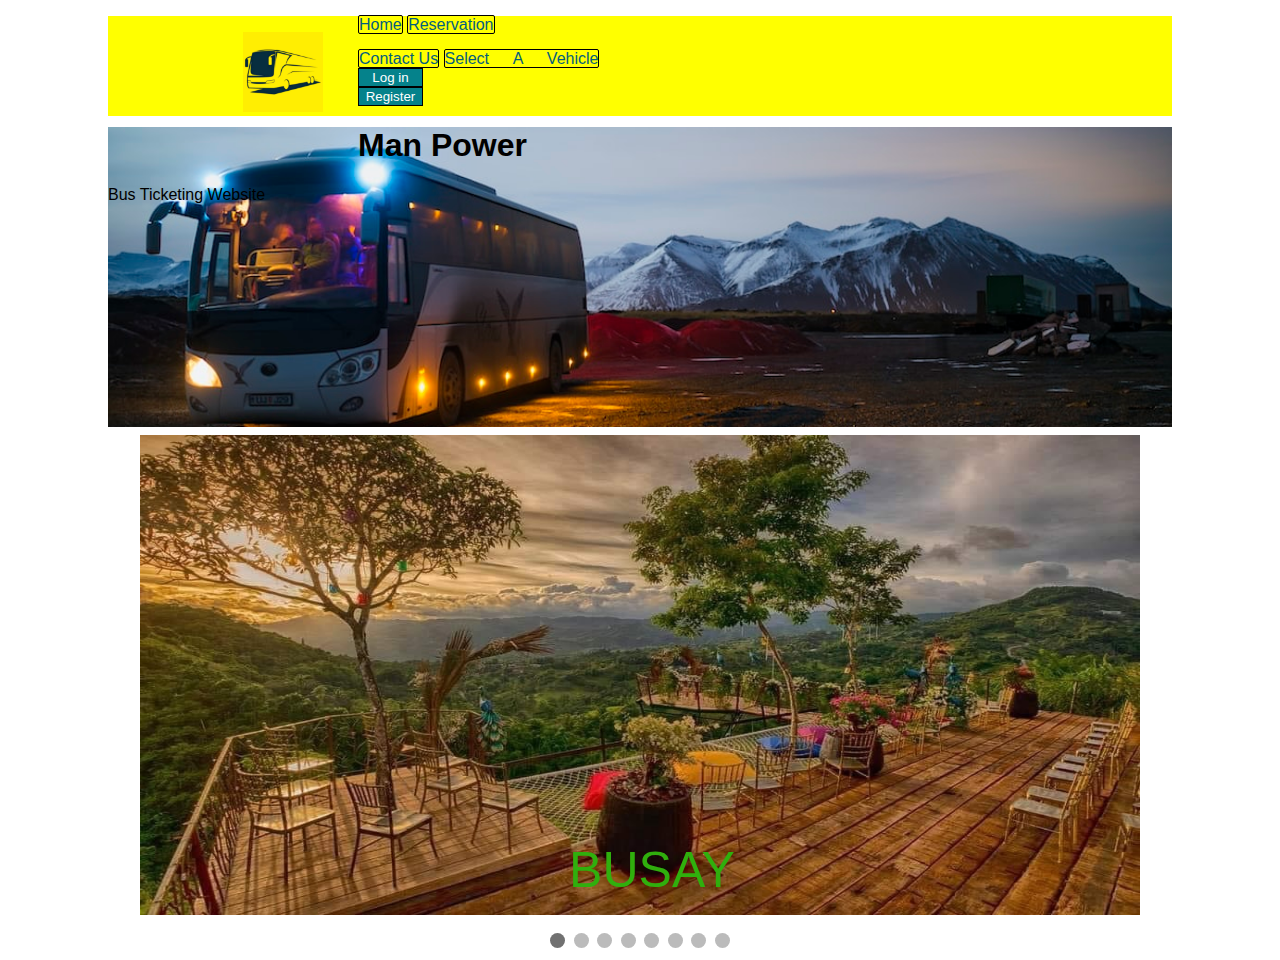
==== index.html @ f13e5b21 "First Commit" ====
<!DOCTYPE html>
<html lang="en">
<head>
    <meta charset="UTF-8">
    <meta http-equiv="X-UA-Compatible" content="IE=edge">
    <meta name="viewport" content="width=device-width, initial-scale=1.0">
    <title>BUS TICketing yawa</title>
    <link rel="stylesheet" href="css/index.css">
</head>
<body>
    <div class="container">
        <div>
            <p id="pop">       </p> <!-- chupapi -->
        </div>
        <div class="">
            <p><a href="index.html" class="chaddy">Home</a>
            <a href="reservation.html" class="chaddy">Reservation</a></p>
            <a href="contact.html" class="chaddy" id="chaddy1">Contact Us</a>
            <a href="select.html" class="chaddy">Select A Vehicle</a>
        </div>
        <div class="reg">
        <a href="log-in">
          <button class="link">Log in</button>
        </a>
        </div>
        <div class="reg">
        <a href="register.html">
            <button class="link" id="chupagetti">Register</button>
        </a>   
        </div>
        <div class="titleb">
          <h1>Man Power</h1>
          <p>Bus Ticketing Website</p>
    </div>
    </div>  
      
      <div class="slideshow-container">

        <div class="mySlides fade">
        
          <img src="images/busay.jpg"style="width:1000px" height="480px">
          <div class="text">BUSAY</div>
        </div>
        
        <div class="mySlides fade">
          <img src="images/uphill.jpg" style="width:1000px" height="480px">
          <div class="text">UPHILL</div>
        </div>
        <div class="mySlides fade">
          <img src="images/lapulapuatuo.jpg" style="width:1000px" height="480px">
          <div class="text">KULAPU</div>
        </div>
        <div class="mySlides fade">
            <img src="images/medilinauto.jpg" style="width:1000px" height="480px">
            <div class="text">MEDILIN</div>
          </div>
          <div class="mySlides fade">
            <img src="images/oslob.jpg" style="width:1000px" height="480px">
            <div class="text">OSLOB</div>
          </div>
          <div class="mySlides fade">
            <img src="images/siaraobawbaw.jpg" style="width:1000px" height="480px">
            <div class="text">SIARAO</div>
          </div>
          <div class="mySlides fade">
            <img src="images/sanperdoauto.jpg" style="width:1000px" height="480px">
            <div class="text">FORT SAN PEDRO</div>
          </div>
          <div class="mySlides fade">
            <img src="images/simalaauto.jpg" style="width:1000px" height="480px">
            <div class="text">SIMALA</div>
          </div>
        
        </div>
        <br>
        
        <div style="text-align:center">
          <span class="dot"></span> 
          <span class="dot"></span> 
          <span class="dot"></span> 
          <span class="dot"></span> 
          <span class="dot"></span> 
          <span class="dot"></span> 
          <span class="dot"></span> 
          <span class="dot"></span> 
        </div>
</body>
<script src="javafodler/index.js"></script>
</html>
---- css/index.css ----
body {
    background-color: white;
    font-family: Verdana, sans-serif;
  }
  
.container{
    background-color: yellow;
    background-size: cover;
    height: 100px;
    padding-left: 100px;
    padding-right: 100px;
    margin-left: 100px;
    margin-right: 100px;
}
  #chupagetti{
    margin-right: 10px;
  }
  #pop{
    background-image: url(../images/logobs1.jpg);
    background-position: center;
    background-size: contain;
    background-repeat: no-repeat;
    width: 150px;
    height: 80px;
    float: left;
  }
  .chaddy{
    text-decoration: none;
    color:rgb(3, 94, 125);
    word-spacing: 20px;
    border: 1px solid black;
    border-radius: 2px;
  }
  #chaddy1{
    word-spacing: 0;
  }
  .titleb{
    background-image: url(../images/background.jpg);
    background-position: center;
    background-size: cover;
    background-repeat: no-repeat;
    height: 300px;
    margin-top: 0px;
    margin-left: -100px;
    margin-right: -100px;
    margin-bottom: -100px;
  }
  .link {
    background-color: rgb(5, 130, 139);
    color: white;
    border: none;
    outline: none;
    cursor: pointer;
    padding: -10px -10px;
    width: 65px;
    border: 1px solid black;
  }
  .link:hover{
    background-color: hsl(257, 90%, 53%);
  }
.mySlides {display: none;
  margin-top: 319px;
}

img {vertical-align: middle;
}

/* Slideshow container */
.slideshow-container {
  max-width: 1000px;
  position: relative;
  margin: auto;
}

/* Caption text */
.text {
  color: hsl(107, 86%, 37%);
  font-size: 50px;
  padding: 8px 12px;
  position: absolute;
  bottom: 8px;
  width: 100%;
  text-align: center;
  font-family: Impact, Haettenschweiler, 'Arial Narrow Bold', sans-serif;
}

/* The dots/bullets/indicators */
.dot {
  height: 15px;
  width: 15px;
  margin: 0 2px;
  background-color: #bbb;
  border-radius: 50%;
  display: inline-block;
  transition: background-color 0.6s ease;
}

.active {
  background-color: #717171;
}

/* Fading animation */
.fade {
  animation-name: fade;
  animation-duration: 1.5s;
}

@keyframes fade {
  from {opacity: .4} 
  to {opacity: 1}
}

/* On smaller screens, decrease text size */
@media only screen and (max-width: 300px) {
  .text {font-size: 11px}
}
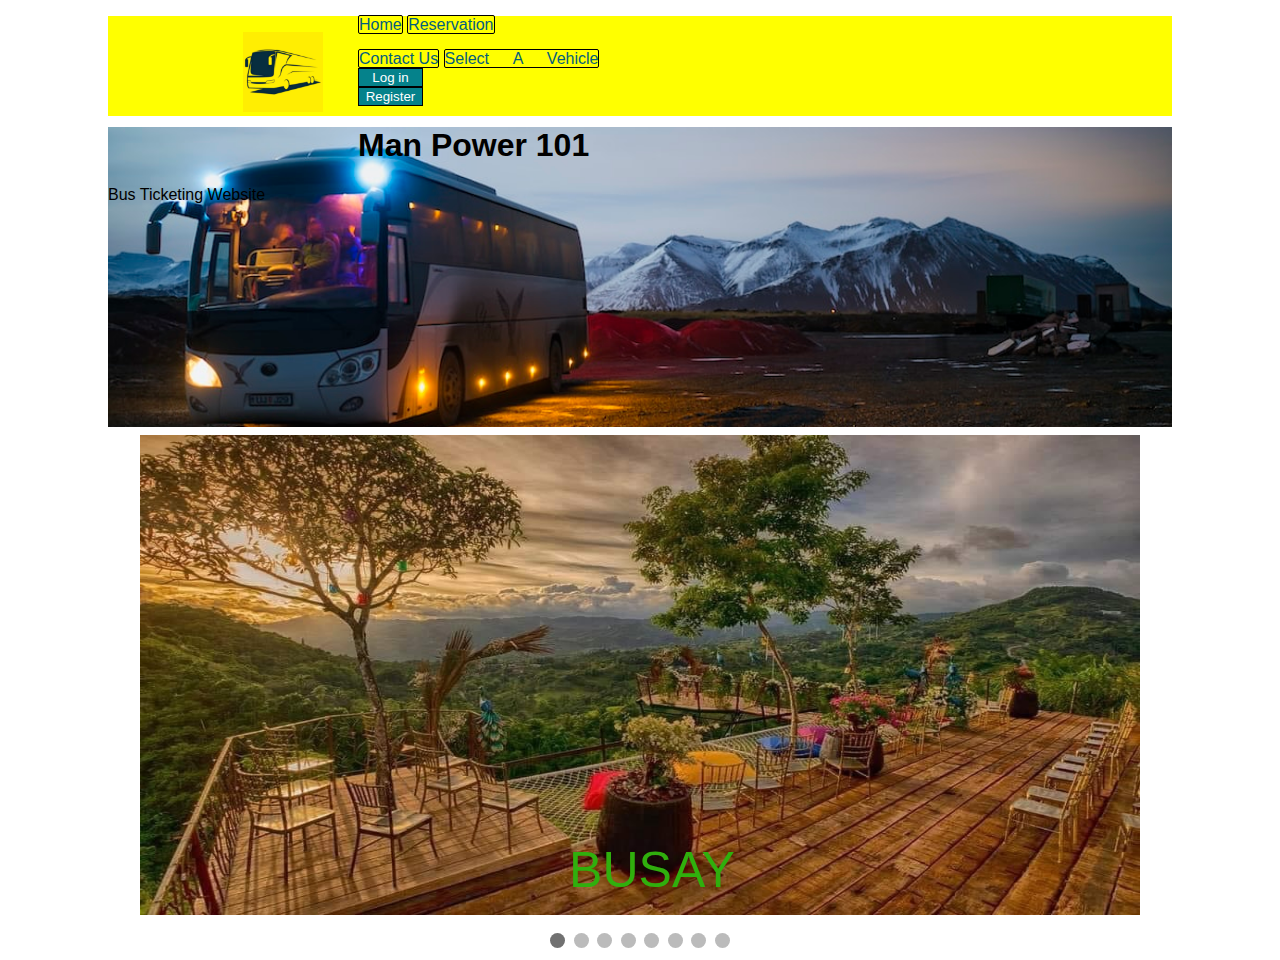
==== commit 2604e4c0: "commit" ====
--- a/index.html
+++ b/index.html
@@ -29,7 +29,7 @@
         </a>   
         </div>
         <div class="titleb">
-          <h1>Man Power</h1>
+          <h1>Man Power 101</h1>
           <p>Bus Ticketing Website</p>
     </div>
     </div>  
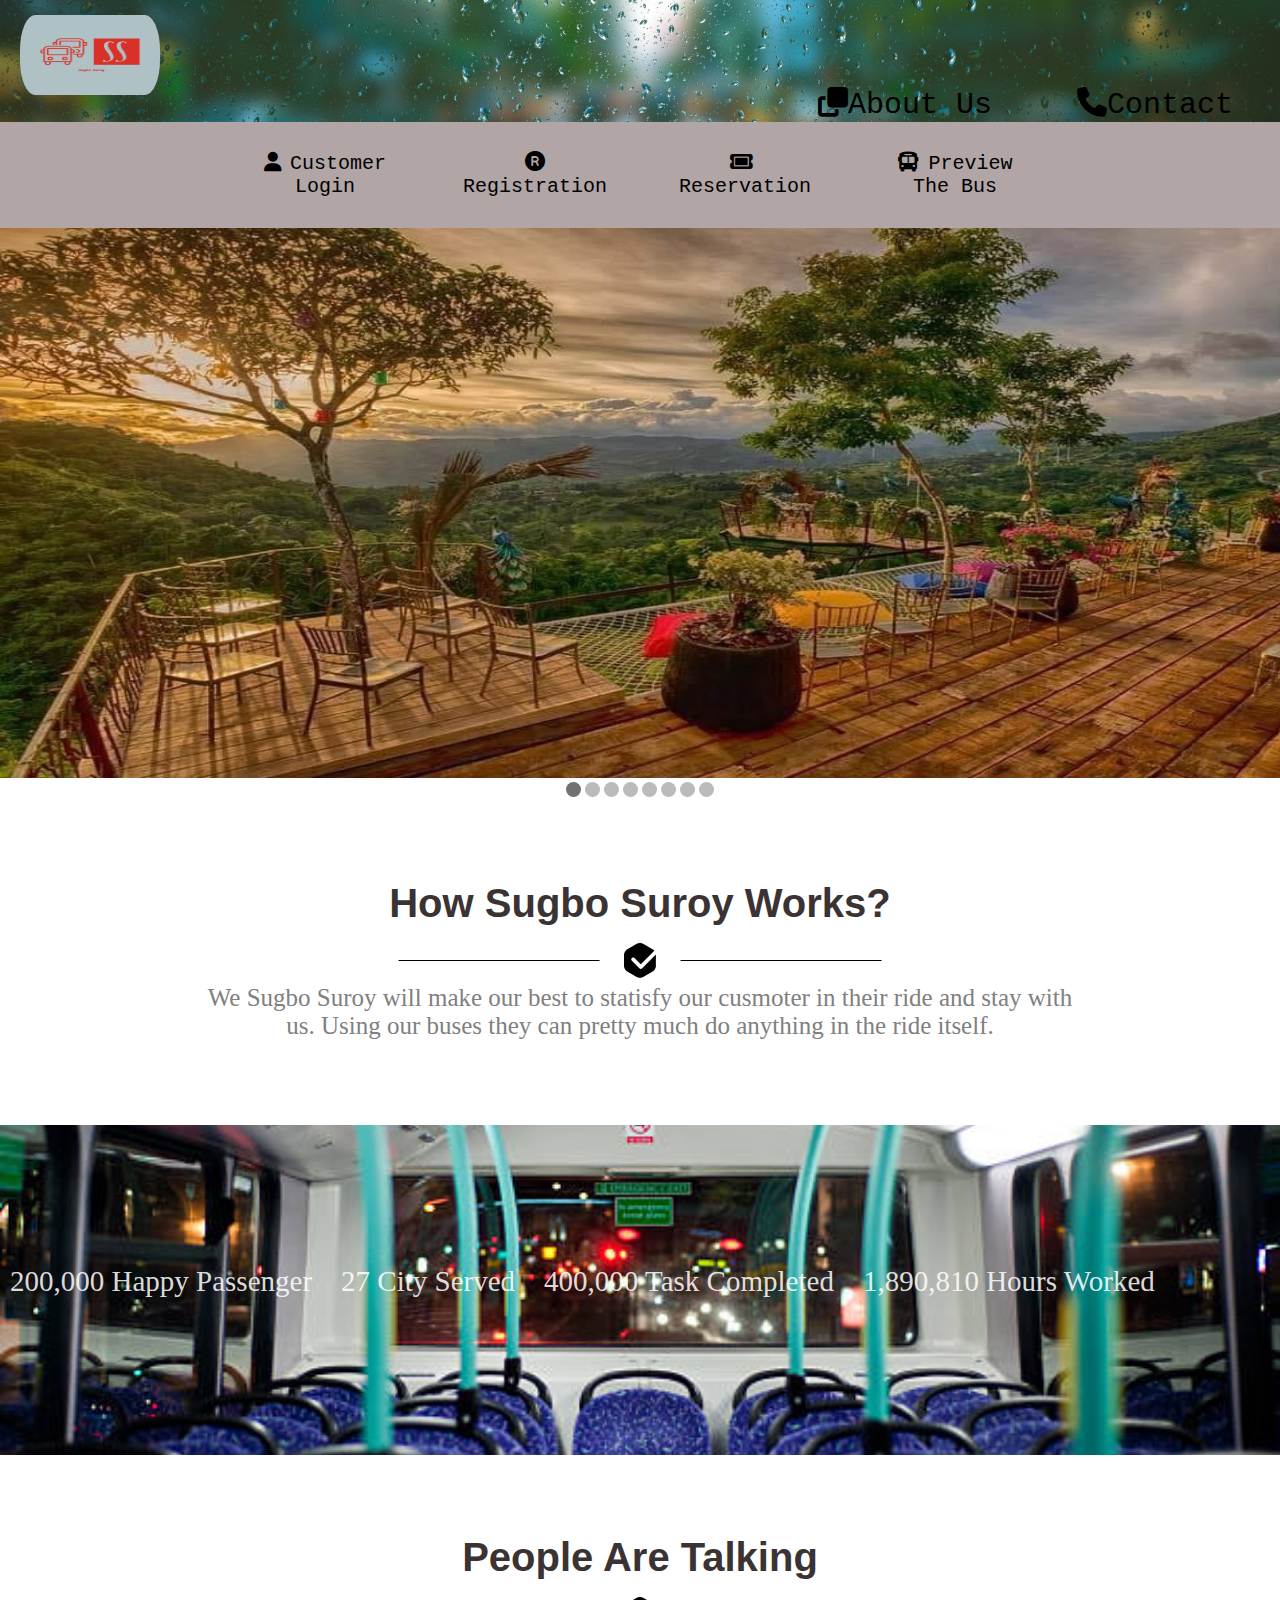
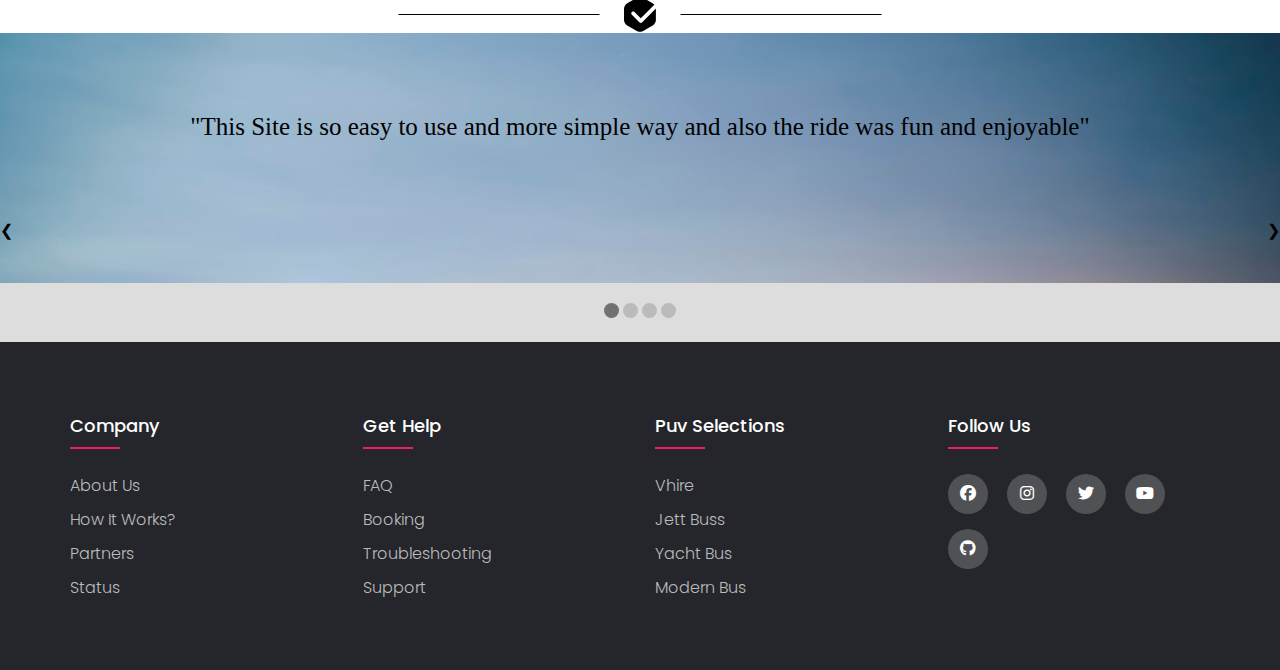
==== commit 14c7a684: "commit" ====
--- a/index.html
+++ b/index.html
@@ -4,77 +4,63 @@
     <meta charset="UTF-8">
     <meta http-equiv="X-UA-Compatible" content="IE=edge">
     <meta name="viewport" content="width=device-width, initial-scale=1.0">
-    <title>BUS TICketing yawa</title>
+    <title>BUS TICketing</title>
     <link rel="stylesheet" href="css/index.css">
+    <link rel="stylesheet" href="https://cdnjs.cloudflare.com/ajax/libs/font-awesome/6.2.1/css/all.min.css">
 </head>
 <body>
-    <div class="container">
-        <div>
-            <p id="pop">       </p> <!-- chupapi -->
-        </div>
-        <div class="">
-            <p><a href="index.html" class="chaddy">Home</a>
-            <a href="reservation.html" class="chaddy">Reservation</a></p>
-            <a href="contact.html" class="chaddy" id="chaddy1">Contact Us</a>
-            <a href="select.html" class="chaddy">Select A Vehicle</a>
-        </div>
-        <div class="reg">
-        <a href="log-in">
-          <button class="link">Log in</button>
-        </a>
-        </div>
-        <div class="reg">
-        <a href="register.html">
-            <button class="link" id="chupagetti">Register</button>
-        </a>   
-        </div>
-        <div class="titleb">
-          <h1>Man Power 101</h1>
-          <p>Bus Ticketing Website</p>
+  <!--Header Part-->
+  <div class="naver">
+  <nav class="navbar">
+    <a href="index.html"><img src="images/red.jpeg" class="bg2"></a>
+    <div class="nav-bar">
+      <ul>
+        <li><a href="about.html"><i class="fa fa-clone"></i>About Us</a></li>
+        <li><a href="contact.html"><i class="fa fa-phone"></i>Contact</a></li>
+      </ul>
     </div>
-    </div>  
-      
-      <div class="slideshow-container">
-
-        <div class="mySlides fade">
-        
-          <img src="images/busay.jpg"style="width:1000px" height="480px">
-          <div class="text">BUSAY</div>
-        </div>
-        
-        <div class="mySlides fade">
-          <img src="images/uphill.jpg" style="width:1000px" height="480px">
-          <div class="text">UPHILL</div>
+  </nav>
+</div>
+<!--Where the home and about, ETC.-->
+<div class="menu-bar">
+  <ul>
+    <li><a href="login.html"><i class="fa fa-user"></i>Customer Login</a>
+    </li>
+    <li><a href="register.html"><i class="fa-solid fa-registered"></i>Registration</a></li>
+    <li><a href="reservation.html"><i class="fa fa-ticket"></i>Reservation</a></li>
+    <li><a href="select.html"><i class="fa fa-bus"></i>Preview The Bus</a></li>
+  </ul>
+</div>
+  <!--SlideShow Images-->
+ <div class="slideshow-container">
+      <div class="mySlides fade">
+        <img src="images/busay.jpg" class="img2">
         </div>
         <div class="mySlides fade">
-          <img src="images/lapulapuatuo.jpg" style="width:1000px" height="480px">
-          <div class="text">KULAPU</div>
+          <img src="images/uphill.jpg" class="img2">
         </div>
         <div class="mySlides fade">
-            <img src="images/medilinauto.jpg" style="width:1000px" height="480px">
-            <div class="text">MEDILIN</div>
+          <img src="images/lapulapuatuo.jpg" class="img2">
+        </div>
+        <div class="mySlides fade">
+            <img src="images/medilinauto.jpg" class="img2" >
           </div>
           <div class="mySlides fade">
-            <img src="images/oslob.jpg" style="width:1000px" height="480px">
-            <div class="text">OSLOB</div>
+            <img src="images/oslob.jpg" class="img2">
           </div>
           <div class="mySlides fade">
-            <img src="images/siaraobawbaw.jpg" style="width:1000px" height="480px">
-            <div class="text">SIARAO</div>
+            <img src="images/siaraobawbaw.jpg" class="img2">
           </div>
           <div class="mySlides fade">
-            <img src="images/sanperdoauto.jpg" style="width:1000px" height="480px">
-            <div class="text">FORT SAN PEDRO</div>
+            <img src="images/sanperdoauto.jpg"class="img2">
           </div>
           <div class="mySlides fade">
-            <img src="images/simalaauto.jpg" style="width:1000px" height="480px">
-            <div class="text">SIMALA</div>
+            <img src="images/simalaauto.jpg" class="img2" >
           </div>
-        
-        </div>
-        <br>
-        
-        <div style="text-align:center">
+        </div> 
+        <!--End Of the SlideShow Images-->
+        <!--DOT in the Below OF the slideshow images-->
+     <div style="text-align:center">
           <span class="dot"></span> 
           <span class="dot"></span> 
           <span class="dot"></span> 
@@ -83,7 +69,90 @@
           <span class="dot"></span> 
           <span class="dot"></span> 
           <span class="dot"></span> 
+        </div> 
+      <!--After The SlideShow Images-->
+      <div a href="how">
+      <h3>How Sugbo Suroy Works?</h3>
+      <p class="bg"></p>
+      <p class="how">We Sugbo Suroy will make our best to statisfy our cusmoter in their ride and stay with us. Using our buses they can pretty much do anything in the ride itself.</p>
+      <p class="bg3"></p>
+    </div>
+    <div class="bg4">
+      <p class="p1">200,000 Happy Passenger</p>
+      <p class="p1">27 City Served</p>
+      <p class="p1">400,000 Task Completed</p>
+      <p class="p1">1,890,810 Hours Worked</p>
+    </div>
+    <div class="bg5">
+      <h3>People Are Talking</h3>
+      <p class="bg"></p>
+      <div class="comments-slider">
+        <div class="myslides">
+          <p>"This Site is so easy to use and more simple way and also the ride was fun and enjoyable"</p>
         </div>
+        <div class="myslides">
+          <p>""May you reach your destination safe and sound, enjoy your trip"
+            "</p>
+        </div>
+        <div class="myslides">
+          <p>“We`re grateful for choosing our service for your desire destination.”</p>
+        </div>
+        <div class="myslides">
+          <p>"This Site is so easy to use and more simple way and also the ride was fun and enjoyable"</p>
+        </div>
+        <a class="prev" onclick="onSlides(-1)">&#10094</a>
+        <a class="next" onclick="onSlides(1)">&#10095</a>
+      </div>
+      <div class="dots-contaner">
+        <span class="dot1" onclick="nowSlides(1)"></span>
+        <span class="dot1" onclick="nowSlides(2)"></span>
+        <span class="dot1" onclick="nowSlides(3)"></span>
+        <span class="dot1" onclick="nowSlides(4)"></span>
+      </div>
+    </div>
+    <footer class="footer">
+      <div class="cantin">
+        <div class="row">
+          <div class="footer-col">
+            <h4>company</h4>
+            <ul>
+              <li><a href="#">About us</a></li>
+              <li><a href="#">How it works?</a></li>
+              <li><a href="#">Partners</a></li>
+              <li><a href="#">status</a></li>
+            </ul>
+          </div>
+          <div class="footer-col">
+            <h4>get help</h4>
+            <ul>
+              <li><a href="#">FAQ</a></li>
+              <li><a href="#">Booking</a></li>
+              <li><a href="#">Troubleshooting</a></li>
+              <li><a href="#">Support</a></li>
+            </ul>
+          </div>
+          <div class="footer-col">
+            <h4>puv Selections</h4>
+            <ul>
+              <li><a href="#">Vhire</a></li>
+              <li><a href="#">Jett Buss</a></li>
+              <li><a href="#">Yacht Bus</a></li>
+              <li><a href="#">Modern Bus</a></li>
+            </ul>
+          </div>
+          <div class="footer-col">
+            <h4>follow us</h4>
+            <div class="social-links">
+              <a href="#"><i class="fab fa-facebook"></i></a>
+              <a href="#"><i class="fab fa-instagram"></i></a>
+              <a href="#"><i class="fab fa-twitter"></i></a>
+              <a href="#"><i class="fab fa-youtube"></i></a>
+              <a href="#"><i class="fab fa-github"></i></a>
+            </ul>
+          </div>
+        </div>
+      </div>
+    </footer>
 </body>
 <script src="javafodler/index.js"></script>
 </html>--- a/css/index.css
+++ b/css/index.css
@@ -1,105 +1,129 @@
+@import url('https://fonts.googleapis.com/css2?family=Poppins:wght@300;400;500&display=swap');
+* {
+  padding: 0;
+  margin: 0;
+  box-sizing: border-box;
+}
 body {
     background-color: white;
-    font-family: Verdana, sans-serif;
+    
   }
+body::-webkit-scrollbar{
+    width: 0.25rem;
+}
+body::-webkit-scrollbar-track{
+    background: #1e1e24;
+}
+body::-webkit-scrollbar-thumb{
+    background: hsl(278, 87%, 33%) 
+}
+.naver{
+  background-image: url(../images/background2.jpg);
+  background-size: cover;
+  background-repeat: no-repeat;
+  background-position: center;
   
-.container{
-    background-color: yellow;
-    background-size: cover;
-    height: 100px;
-    padding-left: 100px;
-    padding-right: 100px;
-    margin-left: 100px;
-    margin-right: 100px;
-}
-  #chupagetti{
-    margin-right: 10px;
-  }
-  #pop{
-    background-image: url(../images/logobs1.jpg);
-    background-position: center;
-    background-size: contain;
-    background-repeat: no-repeat;
-    width: 150px;
-    height: 80px;
-    float: left;
-  }
-  .chaddy{
-    text-decoration: none;
-    color:rgb(3, 94, 125);
-    word-spacing: 20px;
-    border: 1px solid black;
-    border-radius: 2px;
-  }
-  #chaddy1{
-    word-spacing: 0;
-  }
-  .titleb{
-    background-image: url(../images/background.jpg);
-    background-position: center;
-    background-size: cover;
-    background-repeat: no-repeat;
-    height: 300px;
-    margin-top: 0px;
-    margin-left: -100px;
-    margin-right: -100px;
-    margin-bottom: -100px;
-  }
-  .link {
-    background-color: rgb(5, 130, 139);
-    color: white;
-    border: none;
-    outline: none;
-    cursor: pointer;
-    padding: -10px -10px;
-    width: 65px;
-    border: 1px solid black;
-  }
-  .link:hover{
-    background-color: hsl(257, 90%, 53%);
-  }
+}
+
+.nav-bar
+{
+ text-align: right;
+}
+.nav-bar ul 
+{
+  display: inline-flex;
+  list-style: none;
+  color: #000000;
+}
+.nav-bar ul li
+{
+  width: 250px;
+  margin-top: -25px;
+  font-size: 30px;
+  font-family: 'Courier New', Courier, monospace;
+  text-align: center;
+}
+.nav-bar ul li a 
+{
+  text-decoration: none;
+  color: #000;
+}
+.nav-bar ul li:hover
+{
+  background: #76d98f;
+  border-radius: 3px;
+}
+
+.menu-bar {
+  background-color: rgb(177, 165, 165);
+  text-align: center;
+}
+.menu-bar ul {
+  display: inline-flex;
+  list-style: none;
+  color: rgb(0, 0, 0);
+}
+.menu-bar ul li 
+{
+  width: 180px;
+  margin: 15px;
+  padding: 15px;
+  font-size: 20px;
+  font-family: 'Courier New', Courier, monospace;
+}
+.menu-bar ul li a 
+{
+  text-decoration: none;
+  color: #000000;
+  
+}
+.menu-bar ul li:hover 
+{
+  background: #1188e9;
+  border-radius: 3px;
+}
+.menu-bar .fa 
+{
+  margin-right: 8px;
+}
+
 .mySlides {display: none;
-  margin-top: 319px;
-}
-
-img {vertical-align: middle;
-}
-
-/* Slideshow container */
+}
+
+.img2 {
+  height: 550px;
+  width: 1450px;
+}
+.bg2 {
+  background-repeat: no-repeat;
+  height: 80px;
+  width: 180px;
+  margin-top: 15px;
+  margin-right: 25px;
+  padding: 0px 20px;
+  border-radius: 35px;
+}
+
 .slideshow-container {
-  max-width: 1000px;
   position: relative;
-  margin: auto;
-}
-
-/* Caption text */
-.text {
-  color: hsl(107, 86%, 37%);
-  font-size: 50px;
-  padding: 8px 12px;
-  position: absolute;
-  bottom: 8px;
-  width: 100%;
-  text-align: center;
-  font-family: Impact, Haettenschweiler, 'Arial Narrow Bold', sans-serif;
-}
-
-/* The dots/bullets/indicators */
+}
+
 .dot {
   height: 15px;
   width: 15px;
-  margin: 0 2px;
+  margin: 0;
   background-color: #bbb;
   border-radius: 50%;
   display: inline-block;
   transition: background-color 0.6s ease;
+
 }
 
 .active {
   background-color: #717171;
 }
 
-/* Fading animation */
+
 .fade {
   animation-name: fade;
   animation-duration: 1.5s;
@@ -110,7 +134,215 @@
   to {opacity: 1}
 }
 
-/* On smaller screens, decrease text size */
-@media only screen and (max-width: 300px) {
+
+@media only screen and (max-width: 1000px) {
   .text {font-size: 11px}
-}+}
+
+h3{
+  color: #3b3333;
+  font-size: 40px;
+  font-family: 'Lucida Sans', 'Lucida Sans Regular', 'Lucida Grande', 'Lucida Sans Unicode', Geneva, Verdana, sans-serif;
+  text-align: center;
+  margin-top: 80px;
+}
+.bg {
+  background-image: url(../images/line-black.png);
+  background-repeat: no-repeat;
+  background-position: center;
+  height: 38px;
+  margin-top: 15px;
+}
+.how {
+  color: gray;
+  text-align: center;
+  justify-content: center;
+  font-size: 25px;
+  border: none;
+  padding: 5px 200px 5px 200px;
+  font-family: Georgia, 'Times New Roman', Times, serif; 
+}
+.bg4 
+{
+  margin-top: 80px;
+  background-image: url(../images/busnasd.jpg);
+  background-repeat: no-repeat;
+  background-size: cover;
+  background-position: center;
+  height: 330px;
+}
+.p1
+{
+  display: inline-flex;
+  text-align: center;
+  margin-right: 5px;
+  margin-top: 130px;
+  padding: 10px;
+  color: hsla(0, 0%, 100%, 0.865);
+  font-size: 29px;
+  font-family: 'Nerko One', cursive;
+
+}
+/*-- Comments Slider --*/
+.comments-slider
+{
+  position: relative;
+ background-image: url(../images/background.jpg);
+ background-repeat: no-repeat;
+ background-size: cover;
+
+ height: 250px;
+
+}
+/* SLIDES */
+.myslides 
+{
+  display: none;
+  padding: 80px;
+  text-align: center;
+  font-size: 25px;
+  font-family: 'Zen Dots', cursive;
+
+}
+/* next and previous button*/
+.prev .next {
+  cursor: pointer;
+  position: absolute;
+  top: 50%;
+  width: auto;
+  margin-top: -30px;
+  padding: 16px;
+  color: #888;
+  font-weight: bold;
+  font-size: 20px;
+  border-radius: 0 3px 3px 0;
+  user-select: none;
+}
+/* Position the next button to the right*/
+
+.next 
+{
+  position: absolute;
+  right: 0;
+  border-radius: 3px 0 0 3px;
+}
+
+/* on hover, add a black background color with a little bit see through*/
+
+.prev:hover, .next:hover 
+{
+  background-color: rgba(0, 0, 0, 0.8);
+  color: white;
+  size: 15px;
+}
+
+/* the dots */
+.dots-contaner
+{
+  text-align: center;
+  padding: 20px;
+  background: #ddd;
+}
+.dot1 {
+  cursor: pointer;
+  height: 15px;
+  width: 15px;
+  background-color: #bbb;
+  border-radius: 50%;
+  display: inline-block;
+  transition: background-color 0.6s ease;
+}
+/* Add a background color to the active dot/circle */
+.active, .dot:hover {
+  background-color: #717171;
+}
+/*Footer part*/
+.cantin
+{
+  max-width: 1170px;
+  
+  margin: auto;
+}
+.row
+{
+  display: flex;
+  flex-wrap: wrap;
+}
+ul {
+  list-style: none;
+}
+.footer 
+{
+  line-height: 1.5;
+  font-family: 'Poppins', sans-serif;
+  background-color: #24262b;
+  padding: 70px 0;
+}
+.footer-col
+{
+  width: 25%;
+  padding: 0 15px;
+}
+.footer-col h4 
+{
+  font-size: 18px;
+  color: #ffffff;
+  text-transform: capitalize;
+  margin-bottom: 35px;
+  font-weight: 500;
+  position: relative;
+}
+.footer-col h4::before
+{
+  content: '';
+  position: absolute;
+  left: 0;
+  bottom: -10px;
+  background-color: #e91e63;
+  height: 2px;
+  box-sizing: border-box;
+  width: 50px;
+}
+.footer-col ul li:not(:last-child) 
+{
+  margin-bottom: 10px;
+}
+.footer-col ul li a
+{
+  font-size: 16px;
+  text-transform: capitalize;
+  color: #ffffff;
+  text-decoration: none;
+  font-weight: 300;
+  color: #bbbbbb;
+  display: block;
+  transition: all 0.3s ease;
+}
+.footer-col ul li a:hover
+{
+  color: #ffffff;
+  padding-left: 8px;
+}
+.footer-col .social-links a{
+  display: inline-block;
+  height: 40px;
+  width: 40px;
+  background-color: rgba(255, 255, 255, 0.2);
+  margin: 0 15px 15px 0;
+  text-align: center;
+  line-height: 40px;
+  border-radius: 50%;
+  color: #ffffff;
+  transition: all 0.5s ease;
+}
+.footer-col .social-links a:hover
+{
+  color: #24262b;
+  background-color: #ffffff;
+}
+@media(max-width: 767px){
+  .footer-col {
+    width: 25%;
+    margin-bottom: 30px;
+  }
+}
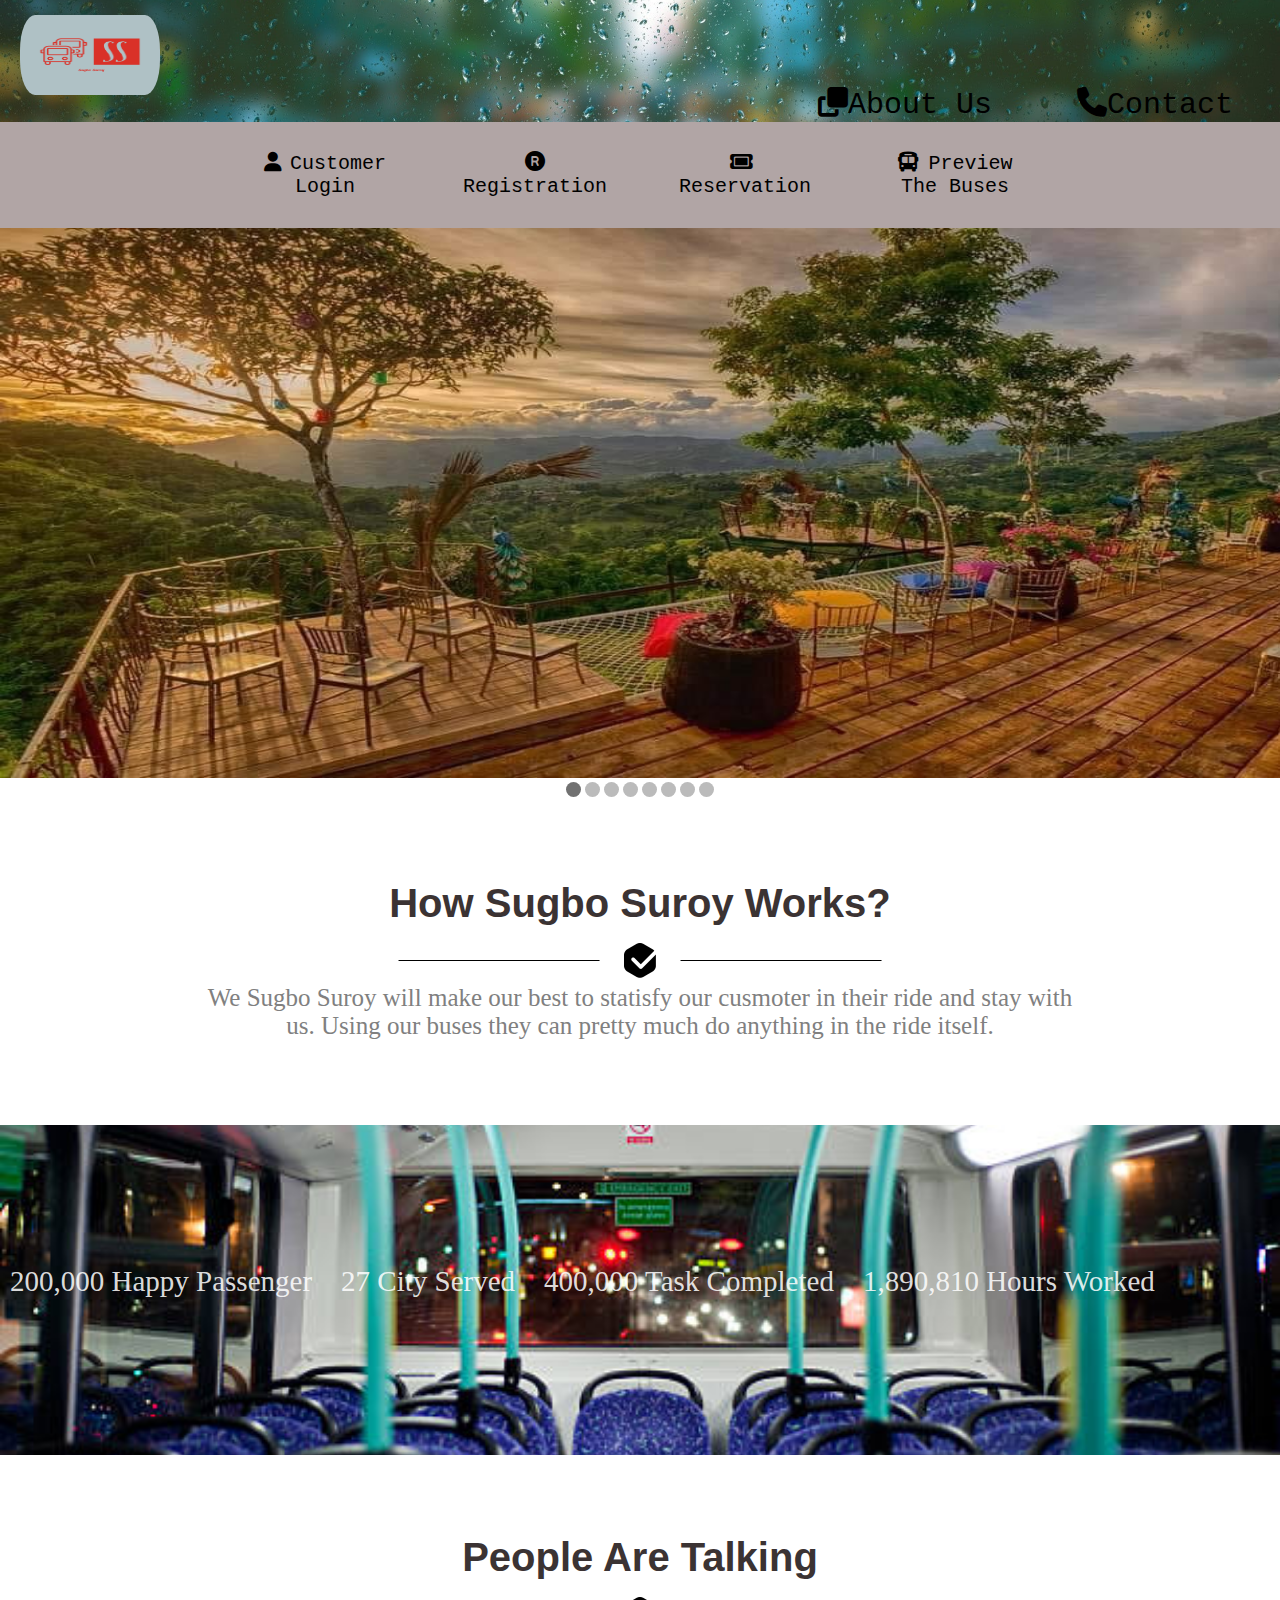
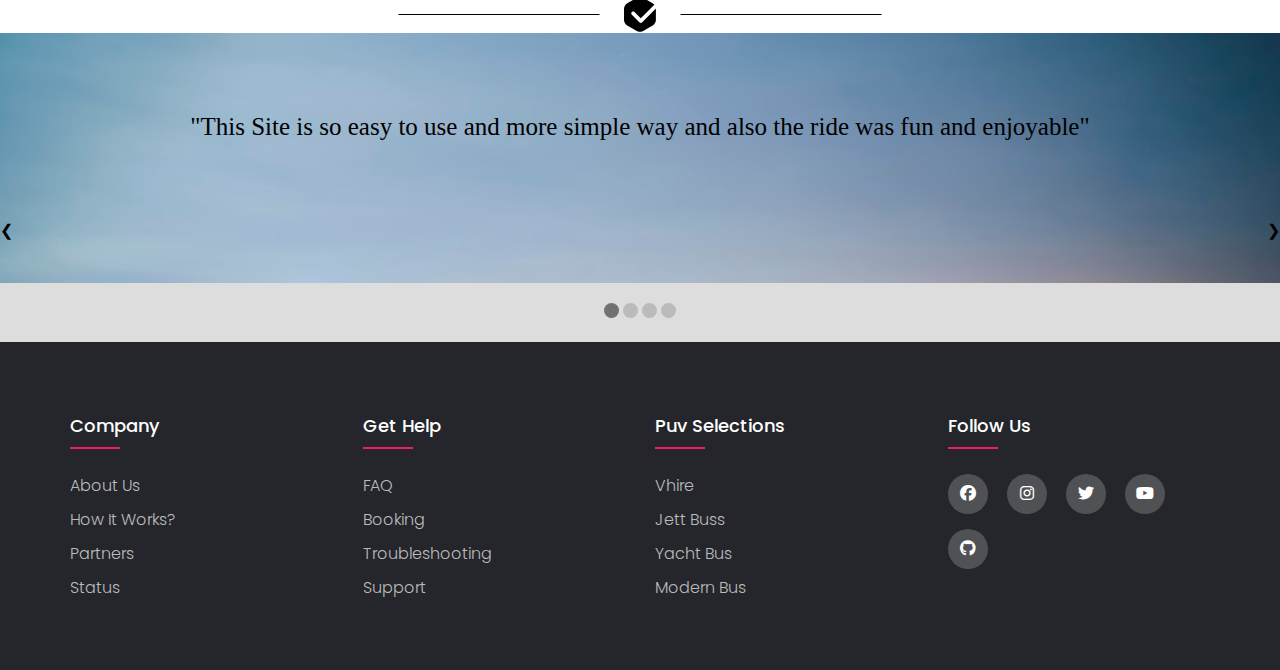
==== commit 39b7b4d5: "commit" ====
--- a/index.html
+++ b/index.html
@@ -28,7 +28,7 @@
     </li>
     <li><a href="register.html"><i class="fa-solid fa-registered"></i>Registration</a></li>
     <li><a href="reservation.html"><i class="fa fa-ticket"></i>Reservation</a></li>
-    <li><a href="select.html"><i class="fa fa-bus"></i>Preview The Bus</a></li>
+    <li><a href="select.html"><i class="fa fa-bus"></i>Preview The Buses</a></li>
   </ul>
 </div>
   <!--SlideShow Images-->
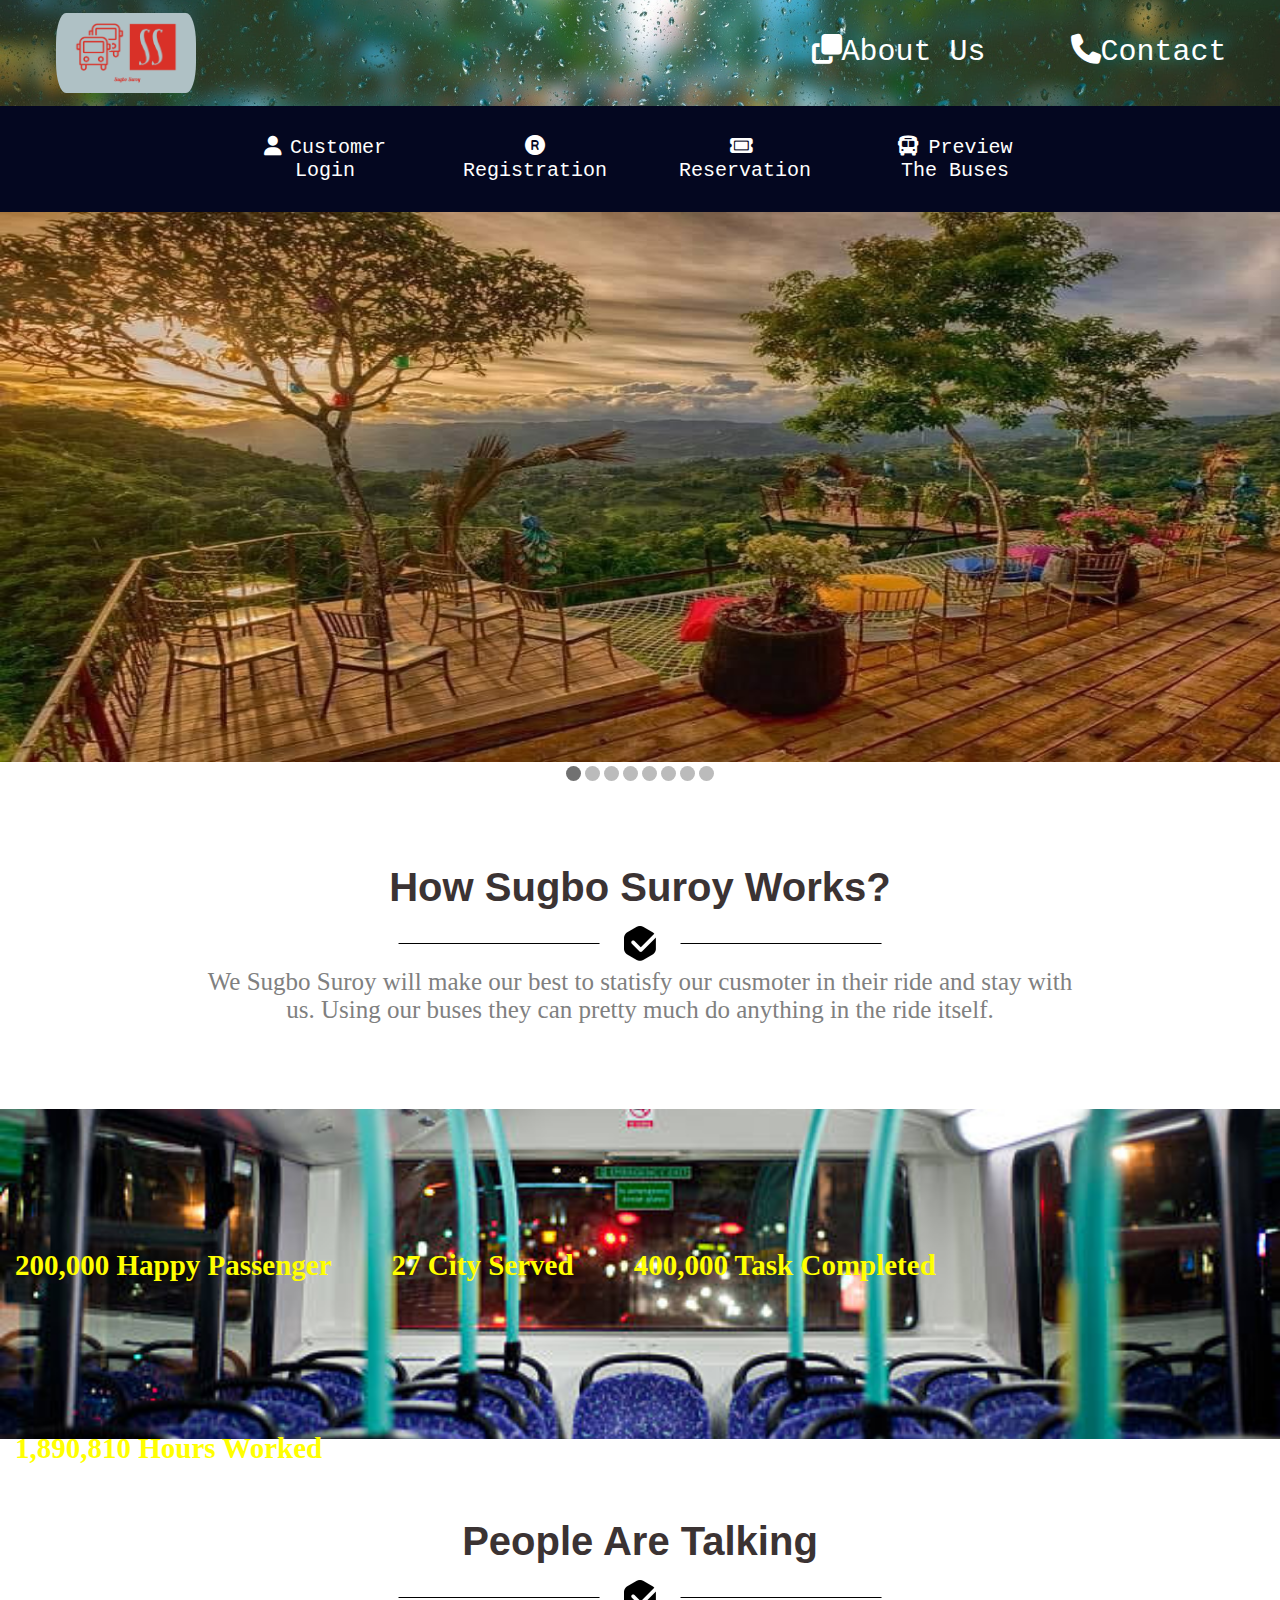
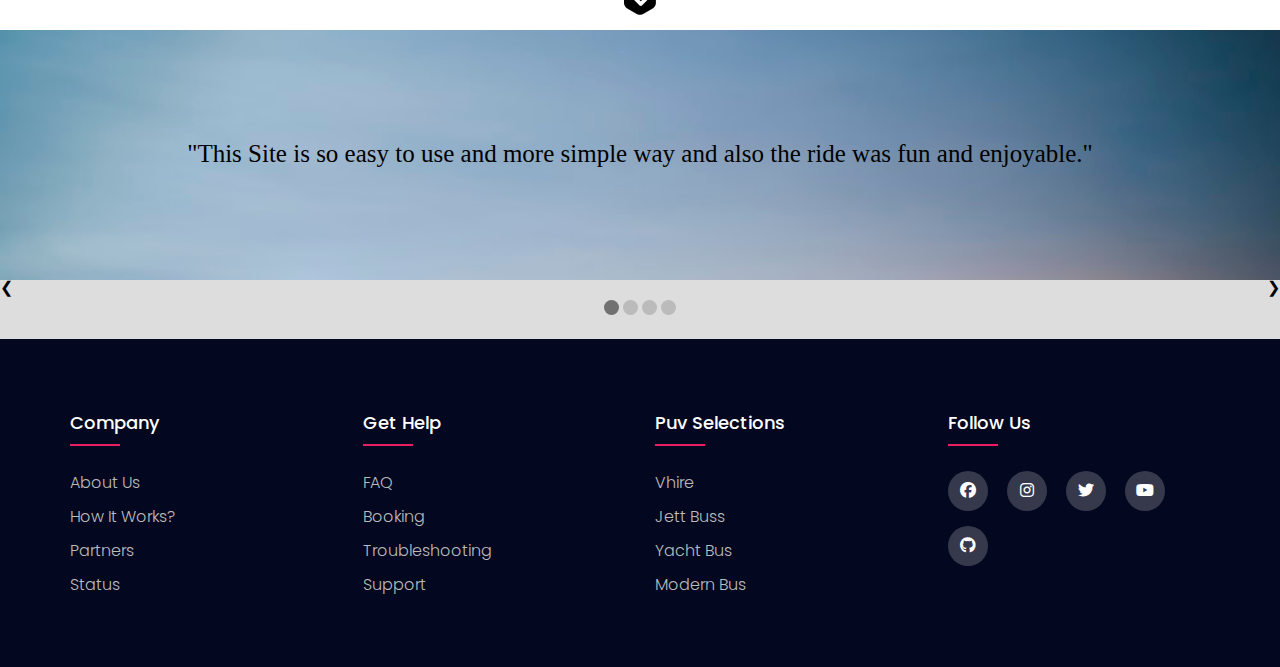
==== commit 1a79ca89: "C Commit" ====
--- a/index.html
+++ b/index.html
@@ -4,7 +4,7 @@
     <meta charset="UTF-8">
     <meta http-equiv="X-UA-Compatible" content="IE=edge">
     <meta name="viewport" content="width=device-width, initial-scale=1.0">
-    <title>BUS TICketing</title>
+    <title>Bus Ticketing</title>
     <link rel="stylesheet" href="css/index.css">
     <link rel="stylesheet" href="https://cdnjs.cloudflare.com/ajax/libs/font-awesome/6.2.1/css/all.min.css">
 </head>
@@ -88,17 +88,16 @@
       <p class="bg"></p>
       <div class="comments-slider">
         <div class="myslides">
-          <p>"This Site is so easy to use and more simple way and also the ride was fun and enjoyable"</p>
+          <p>"This Site is so easy to use and more simple way and also the ride was fun and enjoyable."</p>
         </div>
         <div class="myslides">
-          <p>""May you reach your destination safe and sound, enjoy your trip"
-            "</p>
+          <p>"May you reach your destination safe and sound, enjoy your trip."</p>
         </div>
         <div class="myslides">
           <p>“We`re grateful for choosing our service for your desire destination.”</p>
         </div>
         <div class="myslides">
-          <p>"This Site is so easy to use and more simple way and also the ride was fun and enjoyable"</p>
+          <p>"This Site is so easy to use and more simple way and also the ride was fun and enjoyable."</p>
         </div>
         <a class="prev" onclick="onSlides(-1)">&#10094</a>
         <a class="next" onclick="onSlides(1)">&#10095</a>
--- a/css/index.css
+++ b/css/index.css
@@ -22,12 +22,14 @@
   background-size: cover;
   background-repeat: no-repeat;
   background-position: center;
-  
+  padding: 0.5%;
 }
 
 .nav-bar
 {
  text-align: right;
+ margin-top: 40px;
+ margin-bottom: 30px;
 }
 .nav-bar ul 
 {
@@ -46,7 +48,7 @@
 .nav-bar ul li a 
 {
   text-decoration: none;
-  color: #000;
+  color: rgb(255, 255, 255);
 }
 .nav-bar ul li:hover
 {
@@ -55,13 +57,13 @@
 }
 
 .menu-bar {
-  background-color: rgb(177, 165, 165);
+  background-color: #040720;
   text-align: center;
 }
 .menu-bar ul {
   display: inline-flex;
   list-style: none;
-  color: rgb(0, 0, 0);
+  color: rgb(255, 255, 255);
 }
 .menu-bar ul li 
 {
@@ -74,7 +76,7 @@
 .menu-bar ul li a 
 {
   text-decoration: none;
-  color: #000000;
+  color: #ffffff;
   
 }
 .menu-bar ul li:hover 
@@ -86,22 +88,22 @@
 {
   margin-right: 8px;
 }
-
+.bg2 {
+  position: absolute;
+  top: 13px;
+  margin-left: 30px;
+  padding: 0px 20px;
+  border-radius: 30px;
+  width: 180px;
+  height: 80px;
+  object-fit: cover;
+}
 .mySlides {display: none;
 }
 
 .img2 {
   height: 550px;
-  width: 1450px;
-}
-.bg2 {
-  background-repeat: no-repeat;
-  height: 80px;
-  width: 180px;
-  margin-top: 15px;
-  margin-right: 25px;
-  padding: 0px 20px;
-  border-radius: 35px;
+  width: 1532px;
 }
 
 .slideshow-container {
@@ -175,10 +177,12 @@
 {
   display: inline-flex;
   text-align: center;
-  margin-right: 5px;
+  margin-right: 31px;
+  margin-left: 5px;
   margin-top: 130px;
   padding: 10px;
-  color: hsla(0, 0%, 100%, 0.865);
+  color: #ffff00;
+  font-weight: bold;
   font-size: 29px;
   font-family: 'Nerko One', cursive;
 
@@ -198,7 +202,8 @@
 .myslides 
 {
   display: none;
-  padding: 80px;
+  padding: 110px;
+  margin-top: 13px;
   text-align: center;
   font-size: 25px;
   font-family: 'Zen Dots', cursive;
@@ -275,7 +280,7 @@
 {
   line-height: 1.5;
   font-family: 'Poppins', sans-serif;
-  background-color: #24262b;
+  background-color: #040720;
   padding: 70px 0;
 }
 .footer-col
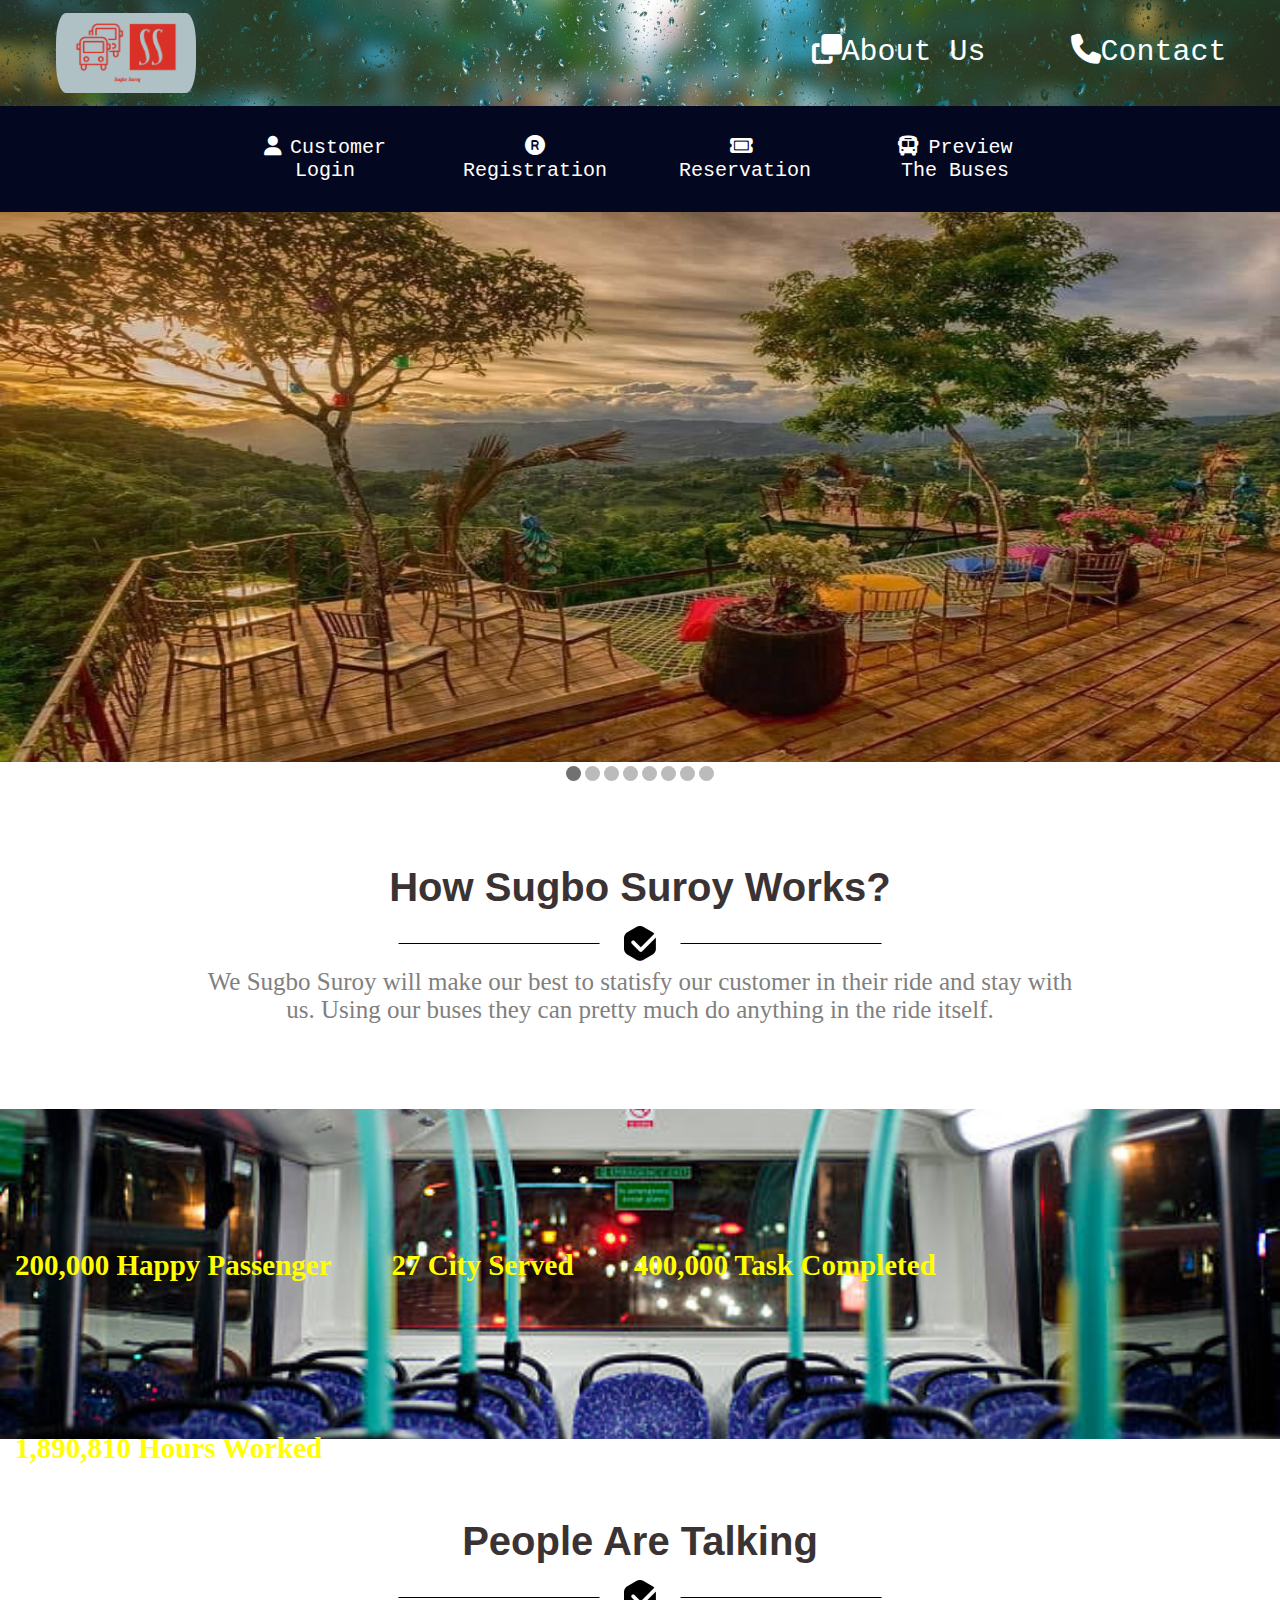
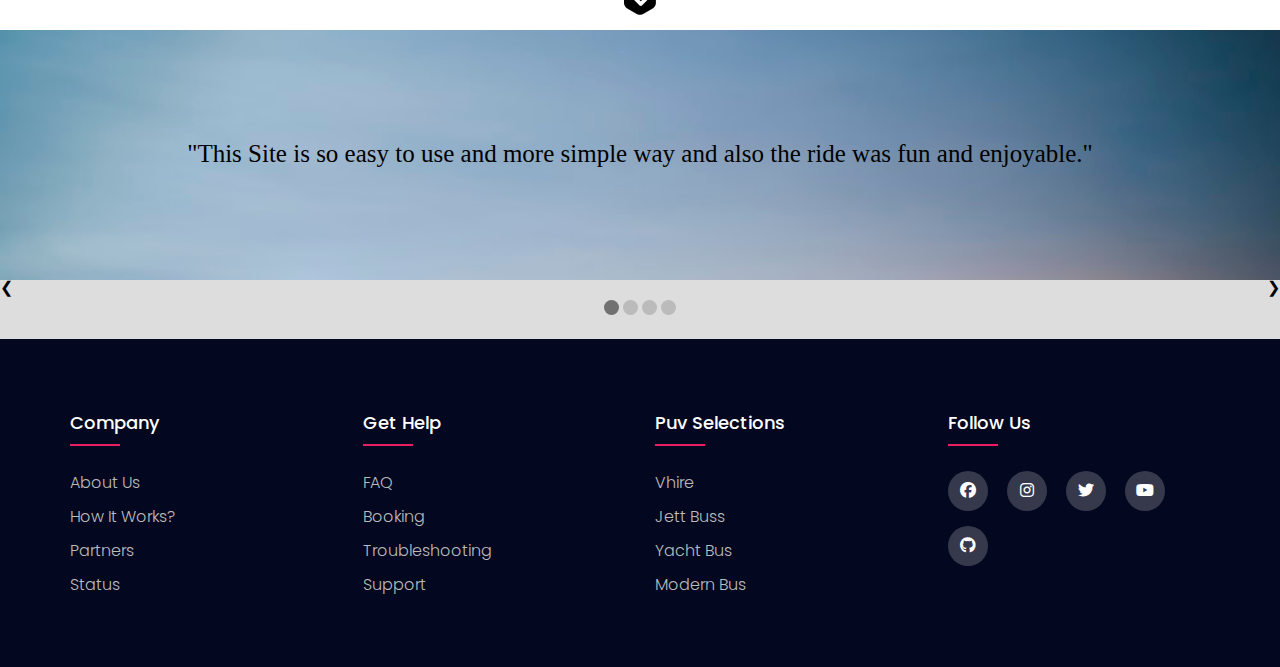
==== commit c4448318: "CC commits" ====
--- a/index.html
+++ b/index.html
@@ -74,7 +74,7 @@
       <div a href="how">
       <h3>How Sugbo Suroy Works?</h3>
       <p class="bg"></p>
-      <p class="how">We Sugbo Suroy will make our best to statisfy our cusmoter in their ride and stay with us. Using our buses they can pretty much do anything in the ride itself.</p>
+      <p class="how">We Sugbo Suroy will make our best to statisfy our customer in their ride and stay with us. Using our buses they can pretty much do anything in the ride itself.</p>
       <p class="bg3"></p>
     </div>
     <div class="bg4">
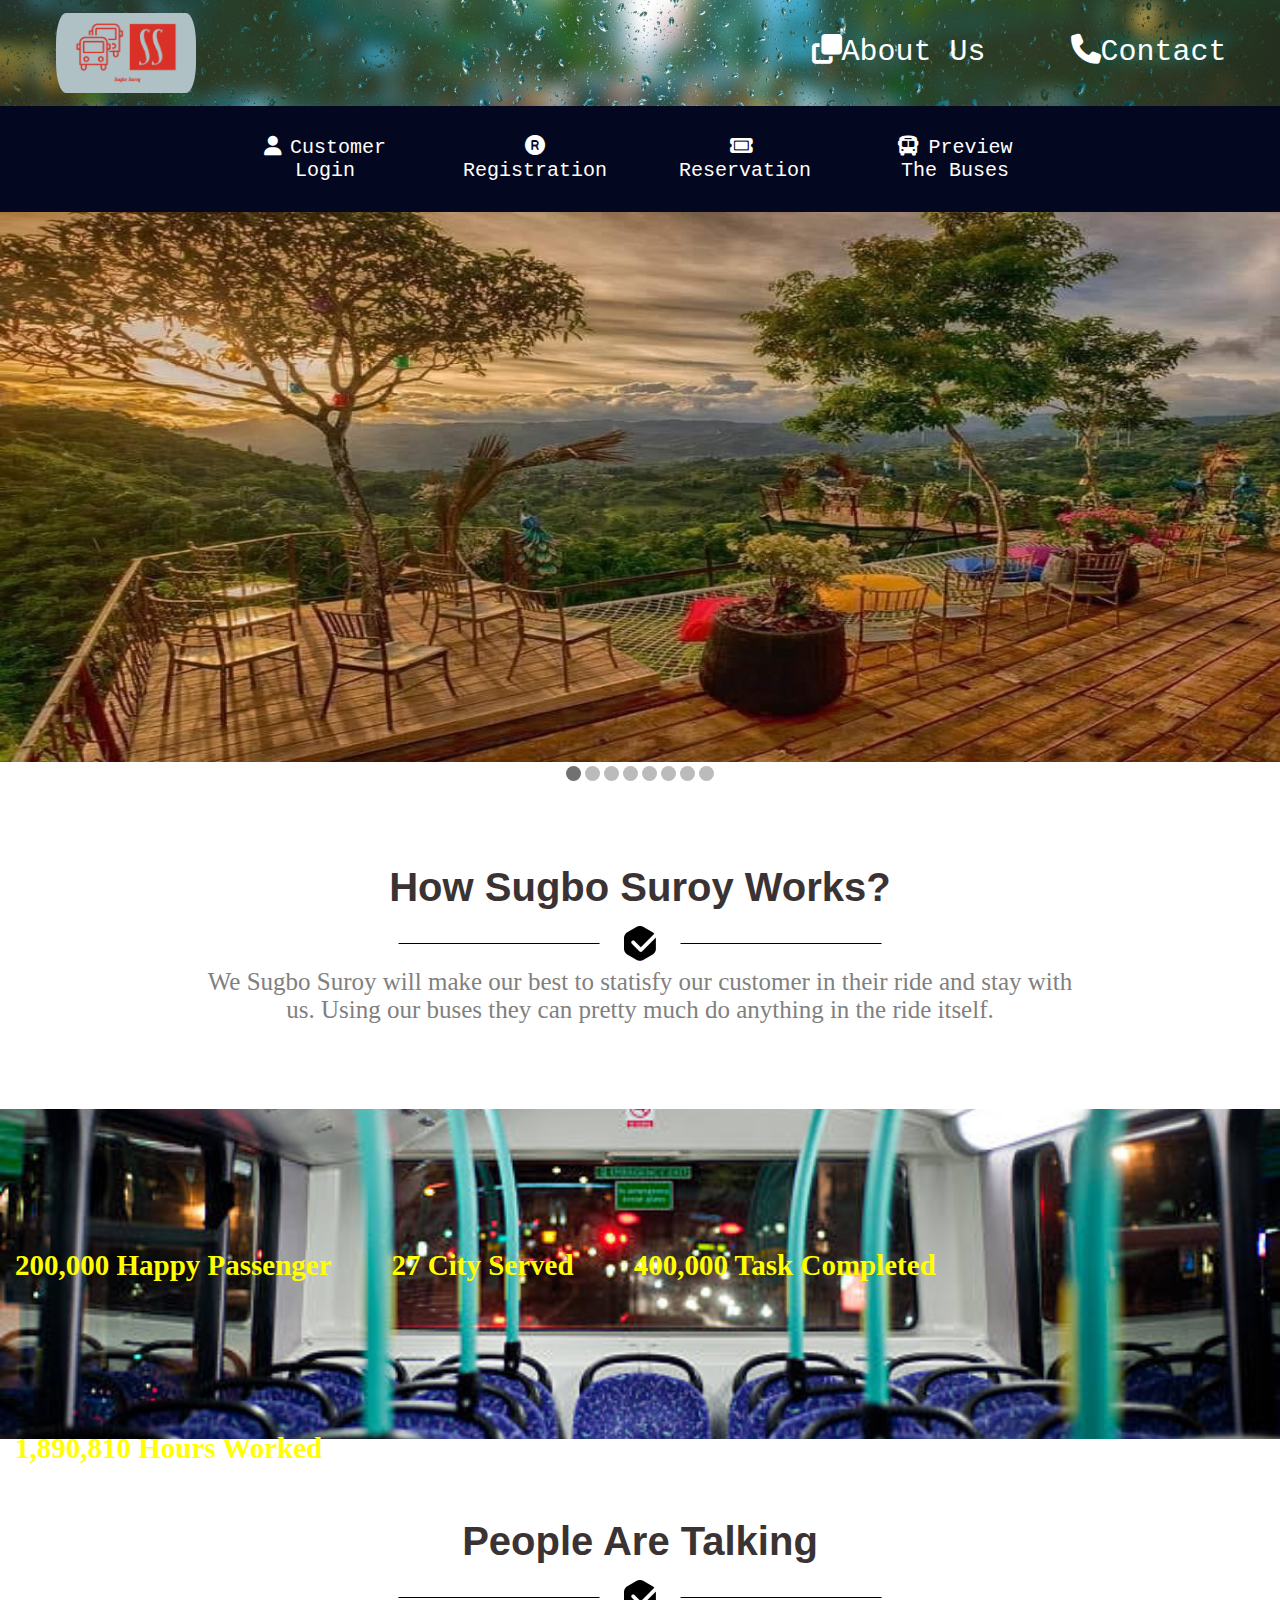
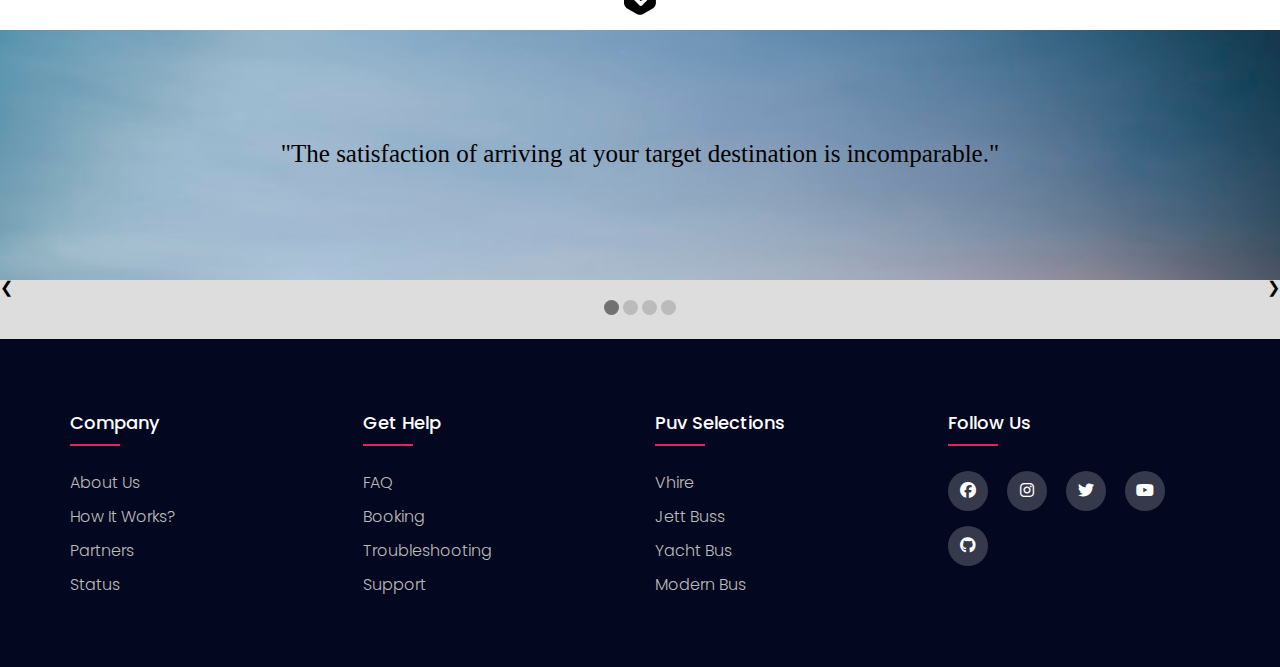
==== commit 430e6677: "Commit" ====
--- a/index.html
+++ b/index.html
@@ -88,7 +88,7 @@
       <p class="bg"></p>
       <div class="comments-slider">
         <div class="myslides">
-          <p>"This Site is so easy to use and more simple way and also the ride was fun and enjoyable."</p>
+          <p>"The satisfaction of arriving at your target destination is incomparable."</p>
         </div>
         <div class="myslides">
           <p>"May you reach your destination safe and sound, enjoy your trip."</p>
@@ -97,7 +97,7 @@
           <p>“We`re grateful for choosing our service for your desire destination.”</p>
         </div>
         <div class="myslides">
-          <p>"This Site is so easy to use and more simple way and also the ride was fun and enjoyable."</p>
+          <p>"This Site is so easy to use and more simple way and also the ride is fun and enjoyable."</p>
         </div>
         <a class="prev" onclick="onSlides(-1)">&#10094</a>
         <a class="next" onclick="onSlides(1)">&#10095</a>
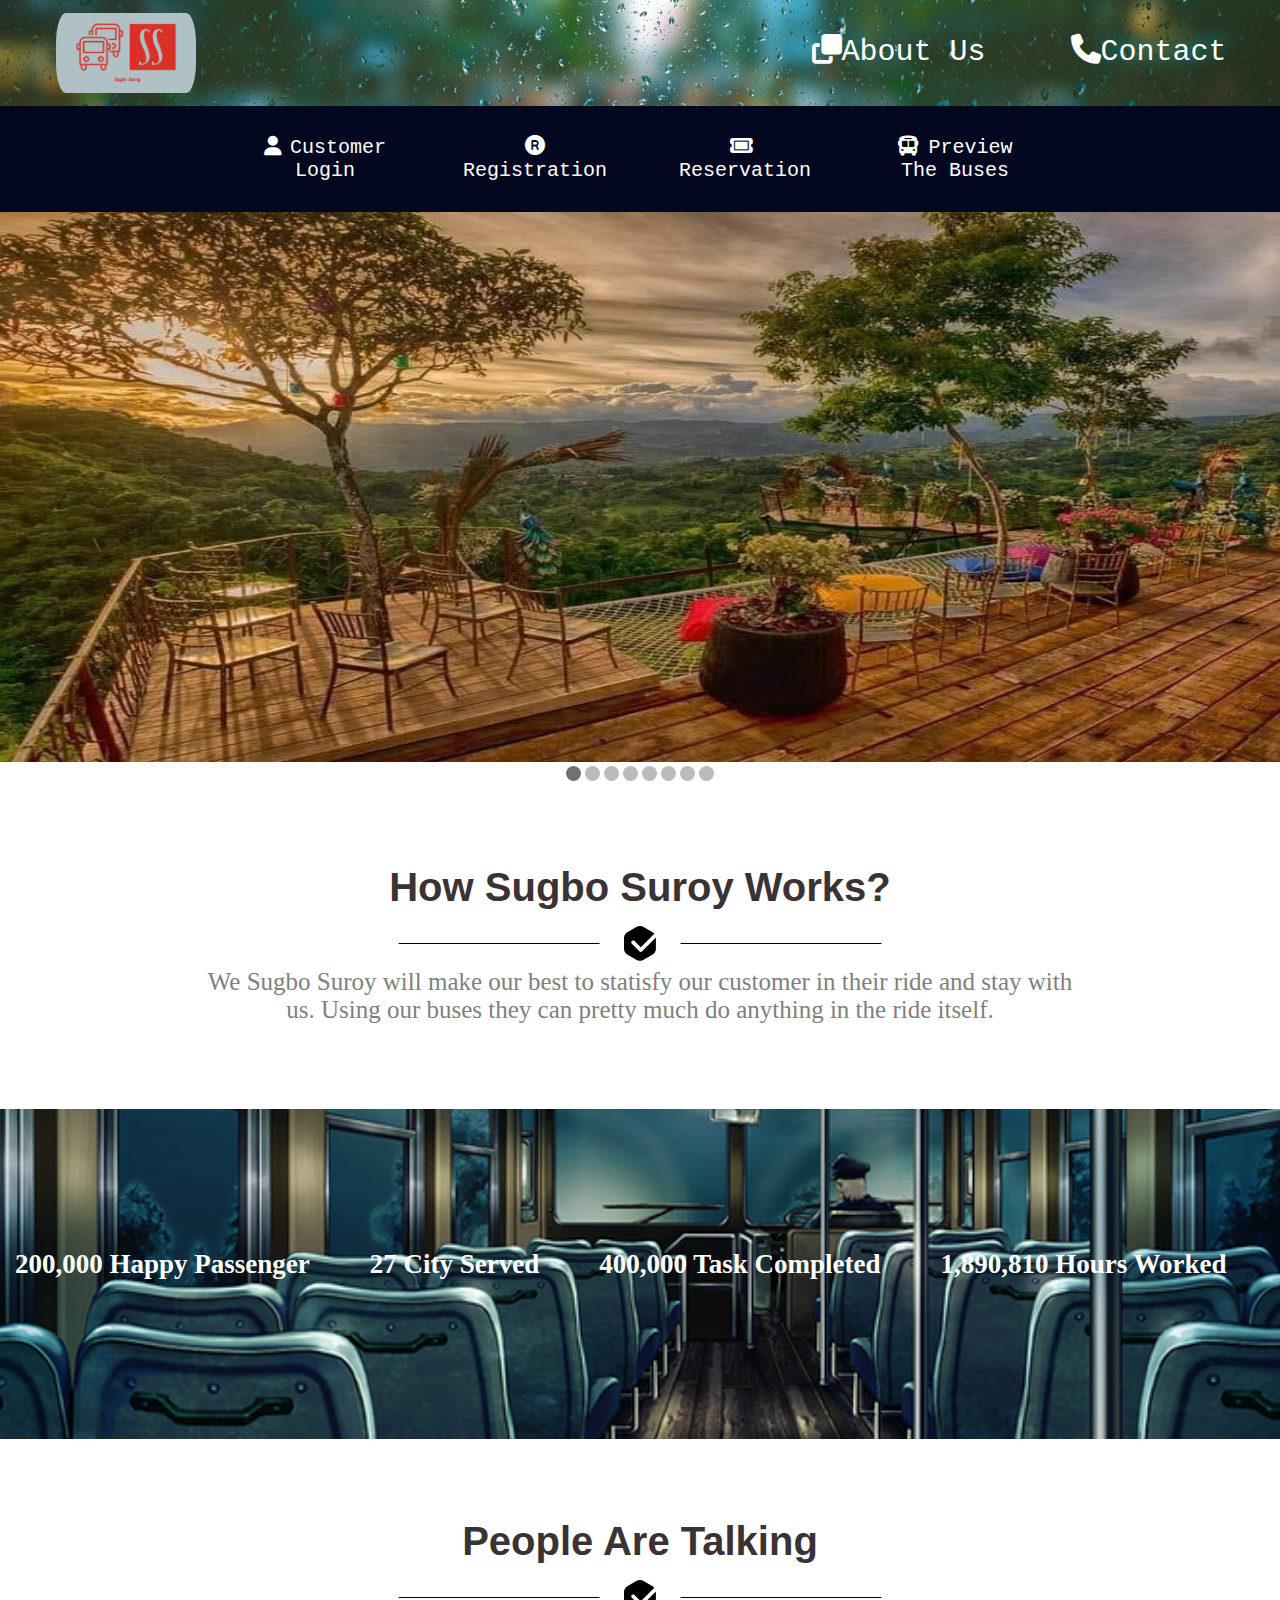
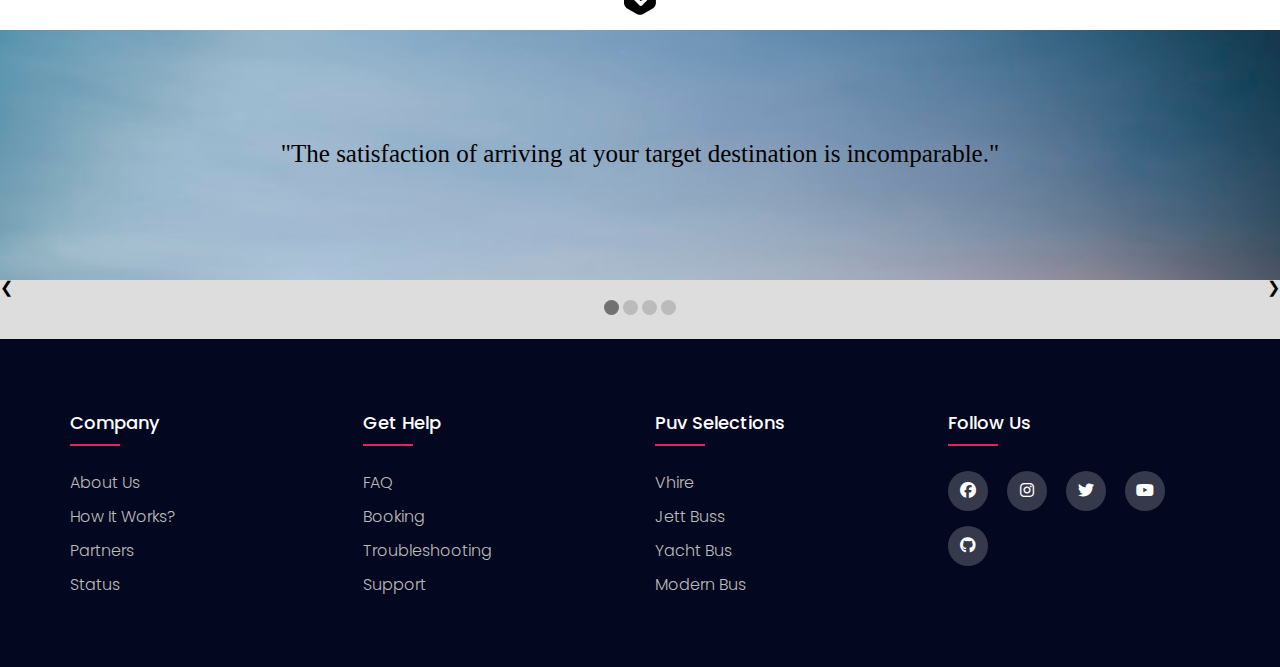
==== commit d9f70df2: "ikaw ay aking kalang" ====
--- a/index.html
+++ b/index.html
@@ -115,38 +115,38 @@
           <div class="footer-col">
             <h4>company</h4>
             <ul>
-              <li><a href="#">About us</a></li>
-              <li><a href="#">How it works?</a></li>
-              <li><a href="#">Partners</a></li>
-              <li><a href="#">status</a></li>
+              <li><a href="about.html">About us</a></li>
+              <li><a href="about.html">How it works?</a></li>
+              <li><a href="index.html">Partners</a></li>
+              <li><a href="index.html">status</a></li>
             </ul>
           </div>
           <div class="footer-col">
             <h4>get help</h4>
             <ul>
-              <li><a href="#">FAQ</a></li>
-              <li><a href="#">Booking</a></li>
-              <li><a href="#">Troubleshooting</a></li>
-              <li><a href="#">Support</a></li>
+              <li><a href="contact.html">FAQ</a></li>
+              <li><a href="reservation.html">Booking</a></li>
+              <li><a href="contact.html">Troubleshooting</a></li>
+              <li><a href="contact.html">Support</a></li>
             </ul>
           </div>
           <div class="footer-col">
             <h4>puv Selections</h4>
             <ul>
-              <li><a href="#">Vhire</a></li>
-              <li><a href="#">Jett Buss</a></li>
-              <li><a href="#">Yacht Bus</a></li>
-              <li><a href="#">Modern Bus</a></li>
+              <li><a href="select.html">Vhire</a></li>
+              <li><a href="select.html">Jett Buss</a></li>
+              <li><a href="select.html">Yacht Bus</a></li>
+              <li><a href="select.html">Modern Bus</a></li>
             </ul>
           </div>
           <div class="footer-col">
             <h4>follow us</h4>
             <div class="social-links">
-              <a href="#"><i class="fab fa-facebook"></i></a>
-              <a href="#"><i class="fab fa-instagram"></i></a>
-              <a href="#"><i class="fab fa-twitter"></i></a>
-              <a href="#"><i class="fab fa-youtube"></i></a>
-              <a href="#"><i class="fab fa-github"></i></a>
+              <a href="https://www.facebook.com/RichardPH11"><i class="fab fa-facebook"></i></a>
+              <a href="https://www.instagram.com/richardcasinillo11/"><i class="fab fa-instagram"></i></a>
+              <a href="https://twitter.com/ACasinillo4_jr"><i class="fab fa-twitter"></i></a>
+              <a href="https://www.youtube.com/channel/UCPtZWwcGEF9oP10nOpmFmVg"><i class="fab fa-youtube"></i></a>
+              <a href="https://github.com/tsuna23222"><i class="fab fa-github"></i></a>
             </ul>
           </div>
         </div>
--- a/css/index.css
+++ b/css/index.css
@@ -167,7 +167,7 @@
 .bg4 
 {
   margin-top: 80px;
-  background-image: url(../images/busnasd.jpg);
+  background-image: url(../images/asad.png);
   background-repeat: no-repeat;
   background-size: cover;
   background-position: center;
@@ -181,9 +181,9 @@
   margin-left: 5px;
   margin-top: 130px;
   padding: 10px;
-  color: #ffff00;
+  color: #ffffff;
   font-weight: bold;
-  font-size: 29px;
+  font-size: 27px;
   font-family: 'Nerko One', cursive;
 
 }
